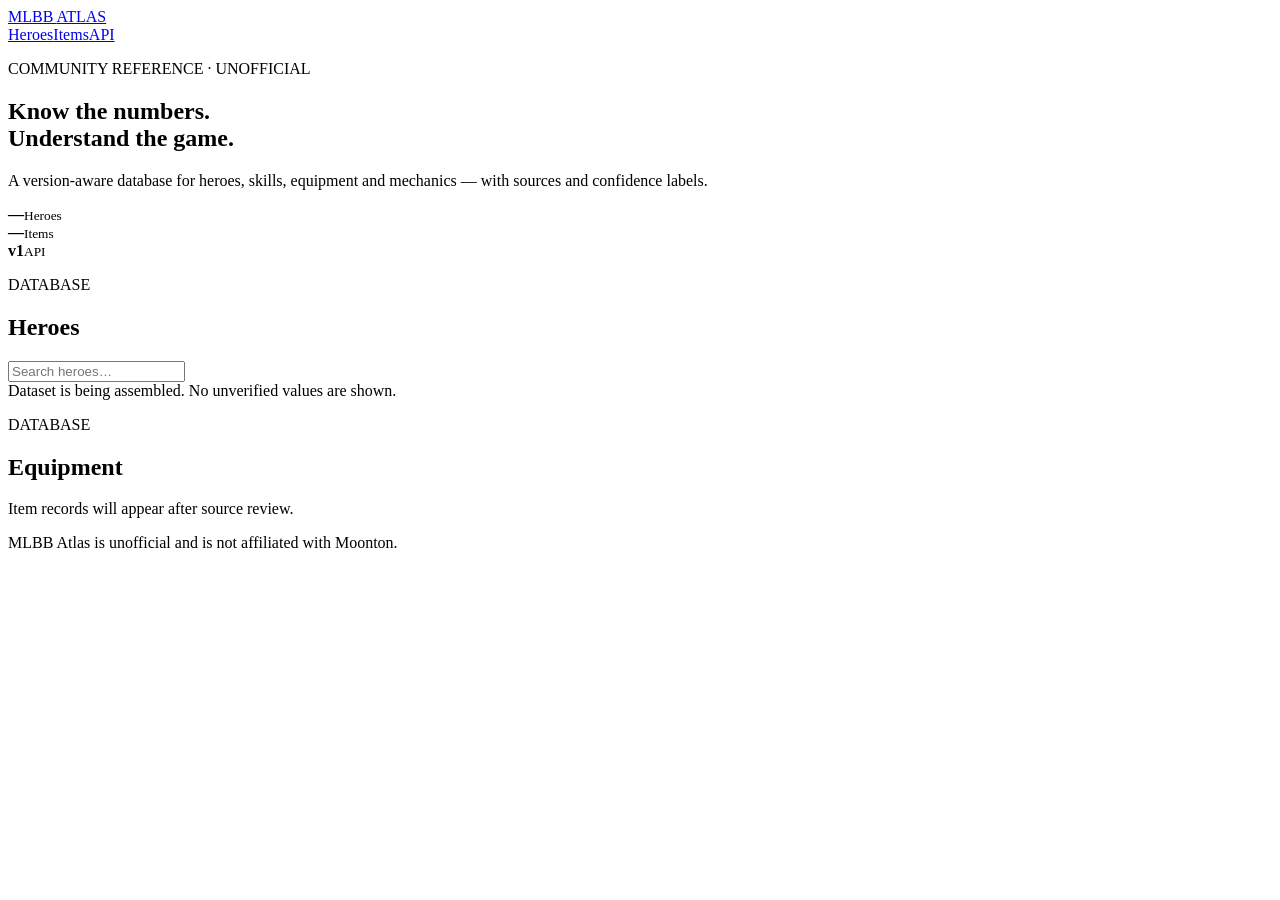
==== frontend/index.html @ bc1fff8e "chore: add frontend/index.html" ====
<!doctype html>
<html lang="en"><head><meta charset="utf-8"><meta name="viewport" content="width=device-width,initial-scale=1"><meta name="description" content="Unofficial source-attributed MLBB reference database."><title>MLBB Atlas</title><link rel="stylesheet" href="/assets/styles.css"></head>
<body><header class="topbar"><a class="brand" href="/">MLBB <span>ATLAS</span></a><nav><a href="#heroes">Heroes</a><a href="#items">Items</a><a href="/docs">API</a></nav></header>
<main><section class="hero"><p class="eyebrow">COMMUNITY REFERENCE · UNOFFICIAL</p><h1>Know the numbers.<br><span>Understand the game.</span></h1><p class="intro">A version-aware database for heroes, skills, equipment and mechanics — with sources and confidence labels.</p><div class="stats"><div><strong id="hero-count">—</strong><small>Heroes</small></div><div><strong id="item-count">—</strong><small>Items</small></div><div><strong>v1</strong><small>API</small></div></div></section>
<section id="heroes" class="panel"><div class="section-head"><div><p class="eyebrow">DATABASE</p><h2>Heroes</h2></div><input id="hero-search" type="search" placeholder="Search heroes…" aria-label="Search heroes"></div><div id="hero-list" class="empty">Dataset is being assembled. No unverified values are shown.</div></section>
<section id="items" class="panel"><p class="eyebrow">DATABASE</p><h2>Equipment</h2><p id="item-status" class="muted">Item records will appear after source review.</p></section><footer>MLBB Atlas is unofficial and is not affiliated with Moonton.</footer></main><script src="/assets/app.js"></script></body></html>
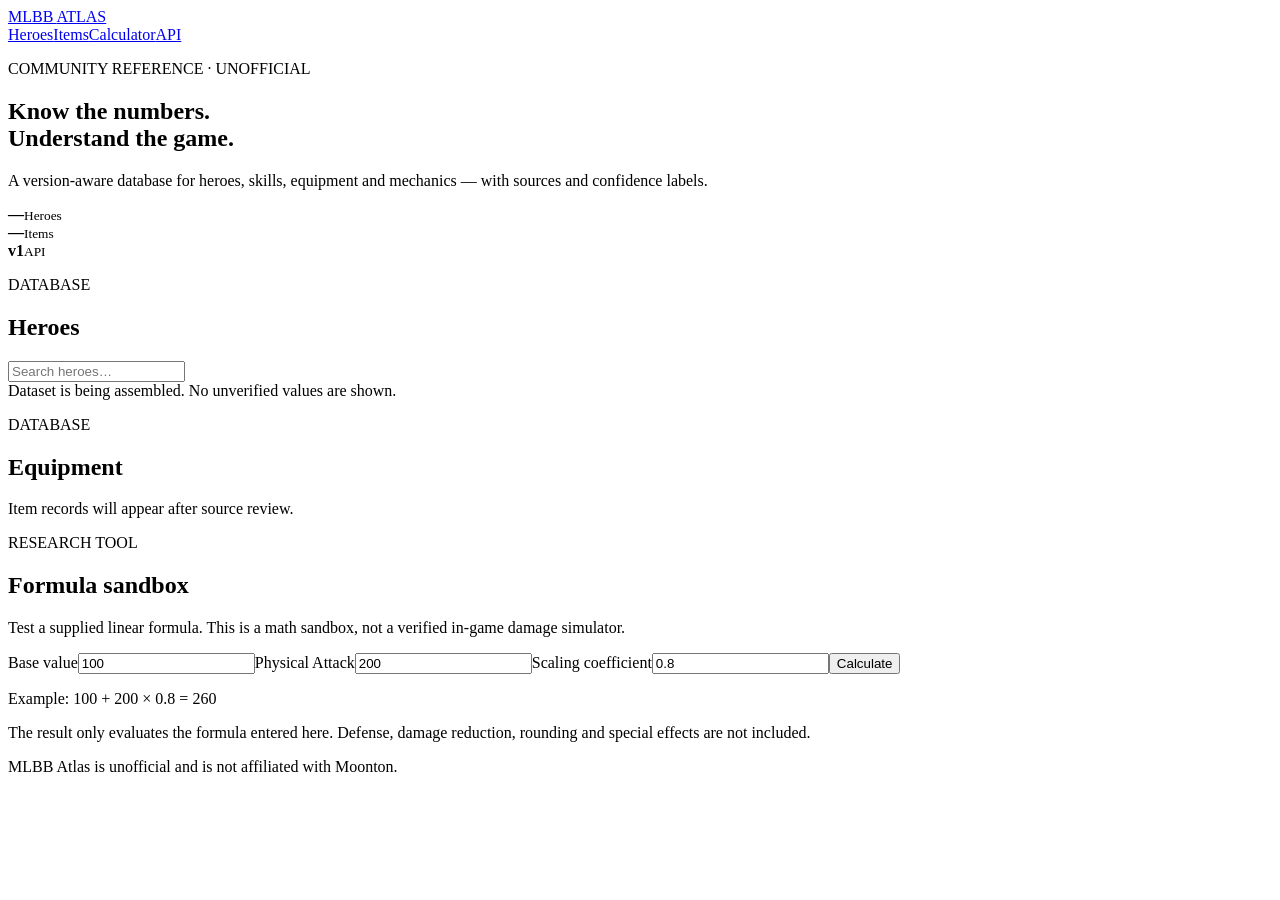
==== commit 7600fc13: "Add formula calculator section to website" ====
--- a/frontend/index.html
+++ b/frontend/index.html
@@ -1,6 +1,7 @@
 <!doctype html>
 <html lang="en"><head><meta charset="utf-8"><meta name="viewport" content="width=device-width,initial-scale=1"><meta name="description" content="Unofficial source-attributed MLBB reference database."><title>MLBB Atlas</title><link rel="stylesheet" href="/assets/styles.css"></head>
-<body><header class="topbar"><a class="brand" href="/">MLBB <span>ATLAS</span></a><nav><a href="#heroes">Heroes</a><a href="#items">Items</a><a href="/docs">API</a></nav></header>
+<body><header class="topbar"><a class="brand" href="/">MLBB <span>ATLAS</span></a><nav><a href="#heroes">Heroes</a><a href="#items">Items</a><a href="#calculator">Calculator</a><a href="/docs">API</a></nav></header>
 <main><section class="hero"><p class="eyebrow">COMMUNITY REFERENCE · UNOFFICIAL</p><h1>Know the numbers.<br><span>Understand the game.</span></h1><p class="intro">A version-aware database for heroes, skills, equipment and mechanics — with sources and confidence labels.</p><div class="stats"><div><strong id="hero-count">—</strong><small>Heroes</small></div><div><strong id="item-count">—</strong><small>Items</small></div><div><strong>v1</strong><small>API</small></div></div></section>
 <section id="heroes" class="panel"><div class="section-head"><div><p class="eyebrow">DATABASE</p><h2>Heroes</h2></div><input id="hero-search" type="search" placeholder="Search heroes…" aria-label="Search heroes"></div><div id="hero-list" class="empty">Dataset is being assembled. No unverified values are shown.</div></section>
-<section id="items" class="panel"><p class="eyebrow">DATABASE</p><h2>Equipment</h2><p id="item-status" class="muted">Item records will appear after source review.</p></section><footer>MLBB Atlas is unofficial and is not affiliated with Moonton.</footer></main><script src="/assets/app.js"></script></body></html>
+<section id="items" class="panel"><p class="eyebrow">DATABASE</p><h2>Equipment</h2><p id="item-status" class="muted">Item records will appear after source review.</p></section>
+<section id="calculator" class="panel"><p class="eyebrow">RESEARCH TOOL</p><h2>Formula sandbox</h2><p class="muted">Test a supplied linear formula. This is a math sandbox, not a verified in-game damage simulator.</p><form id="formula-form" class="calculator-form"><label>Base value<input id="formula-base" type="number" step="any" value="100" required></label><label>Physical Attack<input id="formula-attack" type="number" step="any" value="200" required></label><label>Scaling coefficient<input id="formula-coefficient" type="number" step="any" value="0.8" required></label><button type="submit">Calculate</button></form><p id="formula-result" class="formula-result" role="status">Example: 100 + 200 × 0.8 = 260</p><p class="muted small">The result only evaluates the formula entered here. Defense, damage reduction, rounding and special effects are not included.</p></section><footer>MLBB Atlas is unofficial and is not affiliated with Moonton.</footer></main><script src="/assets/app.js"></script></body></html>
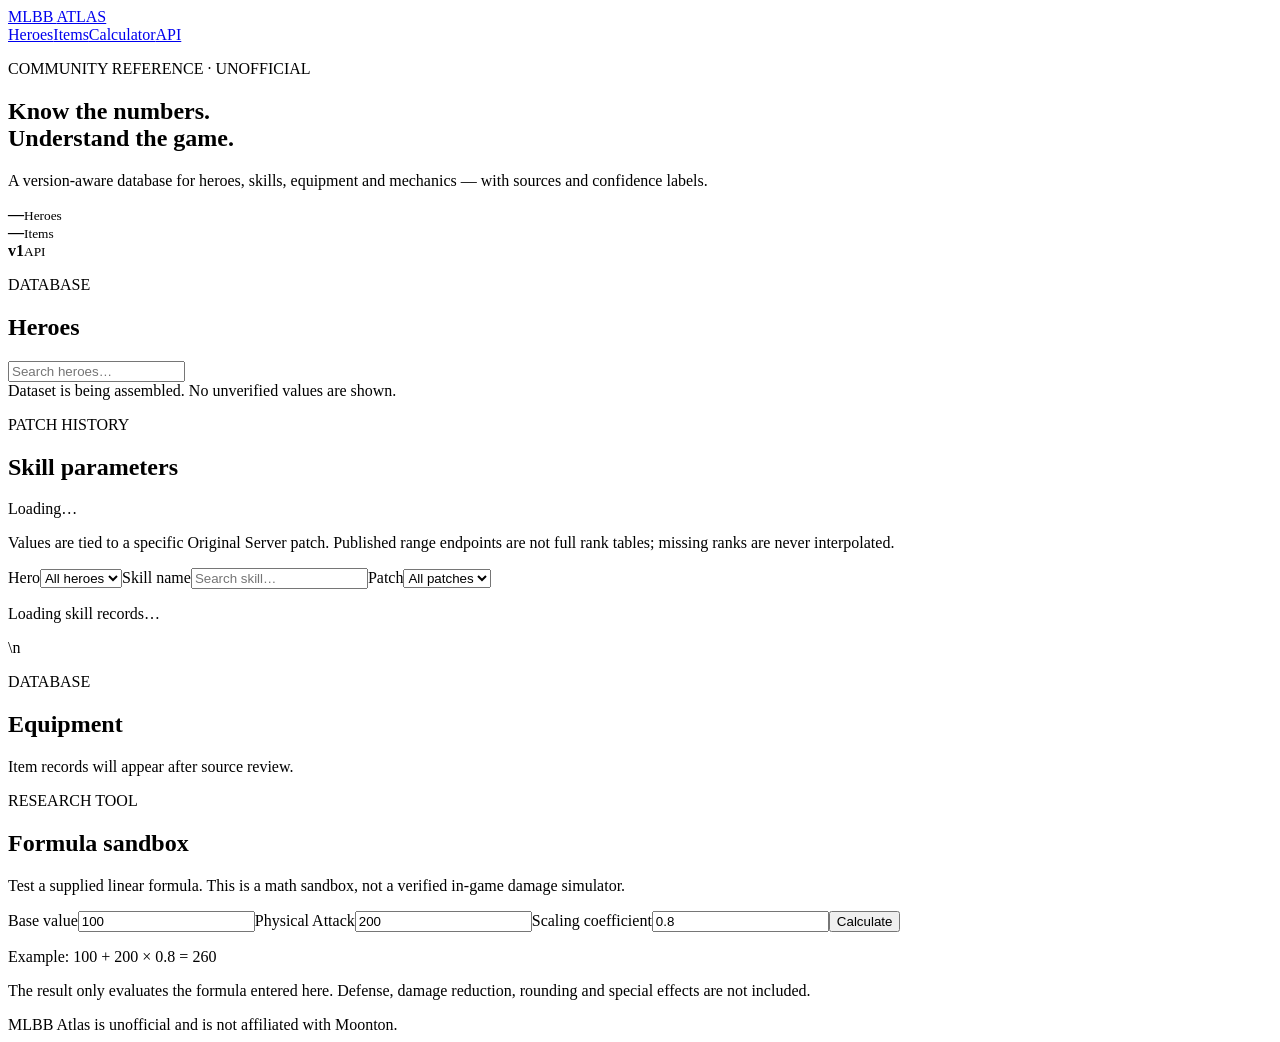
==== commit ec07b60d: "Add skill parameter browser UI" ====
--- a/frontend/index.html
+++ b/frontend/index.html
@@ -3,5 +3,5 @@
 <body><header class="topbar"><a class="brand" href="/">MLBB <span>ATLAS</span></a><nav><a href="#heroes">Heroes</a><a href="#items">Items</a><a href="#calculator">Calculator</a><a href="/docs">API</a></nav></header>
 <main><section class="hero"><p class="eyebrow">COMMUNITY REFERENCE · UNOFFICIAL</p><h1>Know the numbers.<br><span>Understand the game.</span></h1><p class="intro">A version-aware database for heroes, skills, equipment and mechanics — with sources and confidence labels.</p><div class="stats"><div><strong id="hero-count">—</strong><small>Heroes</small></div><div><strong id="item-count">—</strong><small>Items</small></div><div><strong>v1</strong><small>API</small></div></div></section>
 <section id="heroes" class="panel"><div class="section-head"><div><p class="eyebrow">DATABASE</p><h2>Heroes</h2></div><input id="hero-search" type="search" placeholder="Search heroes…" aria-label="Search heroes"></div><div id="hero-list" class="empty">Dataset is being assembled. No unverified values are shown.</div></section>
-<section id="items" class="panel"><p class="eyebrow">DATABASE</p><h2>Equipment</h2><p id="item-status" class="muted">Item records will appear after source review.</p></section>
+<section id="skill-versions" class="panel"><div class="section-head"><div><p class="eyebrow">PATCH HISTORY</p><h2>Skill parameters</h2></div><span id="skill-version-count" class="muted">Loading…</span></div><p class="muted">Values are tied to a specific Original Server patch. Published range endpoints are not full rank tables; missing ranks are never interpolated.</p><div class="skill-filters"><label>Hero<select id="skill-hero-filter"><option value="">All heroes</option></select></label><label>Skill name<input id="skill-search" type="search" placeholder="Search skill…"></label><label>Patch<select id="skill-patch-filter"><option value="">All patches</option><option value="2.2.23">2.2.23</option><option value="2.2.16a">2.2.16a</option><option value="2.2.16">2.2.16</option></select></label></div><div id="skill-version-list" class="skill-version-list"><p class="empty">Loading skill records…</p></div></section>\n<section id="items" class="panel"><p class="eyebrow">DATABASE</p><h2>Equipment</h2><p id="item-status" class="muted">Item records will appear after source review.</p></section>
 <section id="calculator" class="panel"><p class="eyebrow">RESEARCH TOOL</p><h2>Formula sandbox</h2><p class="muted">Test a supplied linear formula. This is a math sandbox, not a verified in-game damage simulator.</p><form id="formula-form" class="calculator-form"><label>Base value<input id="formula-base" type="number" step="any" value="100" required></label><label>Physical Attack<input id="formula-attack" type="number" step="any" value="200" required></label><label>Scaling coefficient<input id="formula-coefficient" type="number" step="any" value="0.8" required></label><button type="submit">Calculate</button></form><p id="formula-result" class="formula-result" role="status">Example: 100 + 200 × 0.8 = 260</p><p class="muted small">The result only evaluates the formula entered here. Defense, damage reduction, rounding and special effects are not included.</p></section><footer>MLBB Atlas is unofficial and is not affiliated with Moonton.</footer></main><script src="/assets/app.js"></script></body></html>
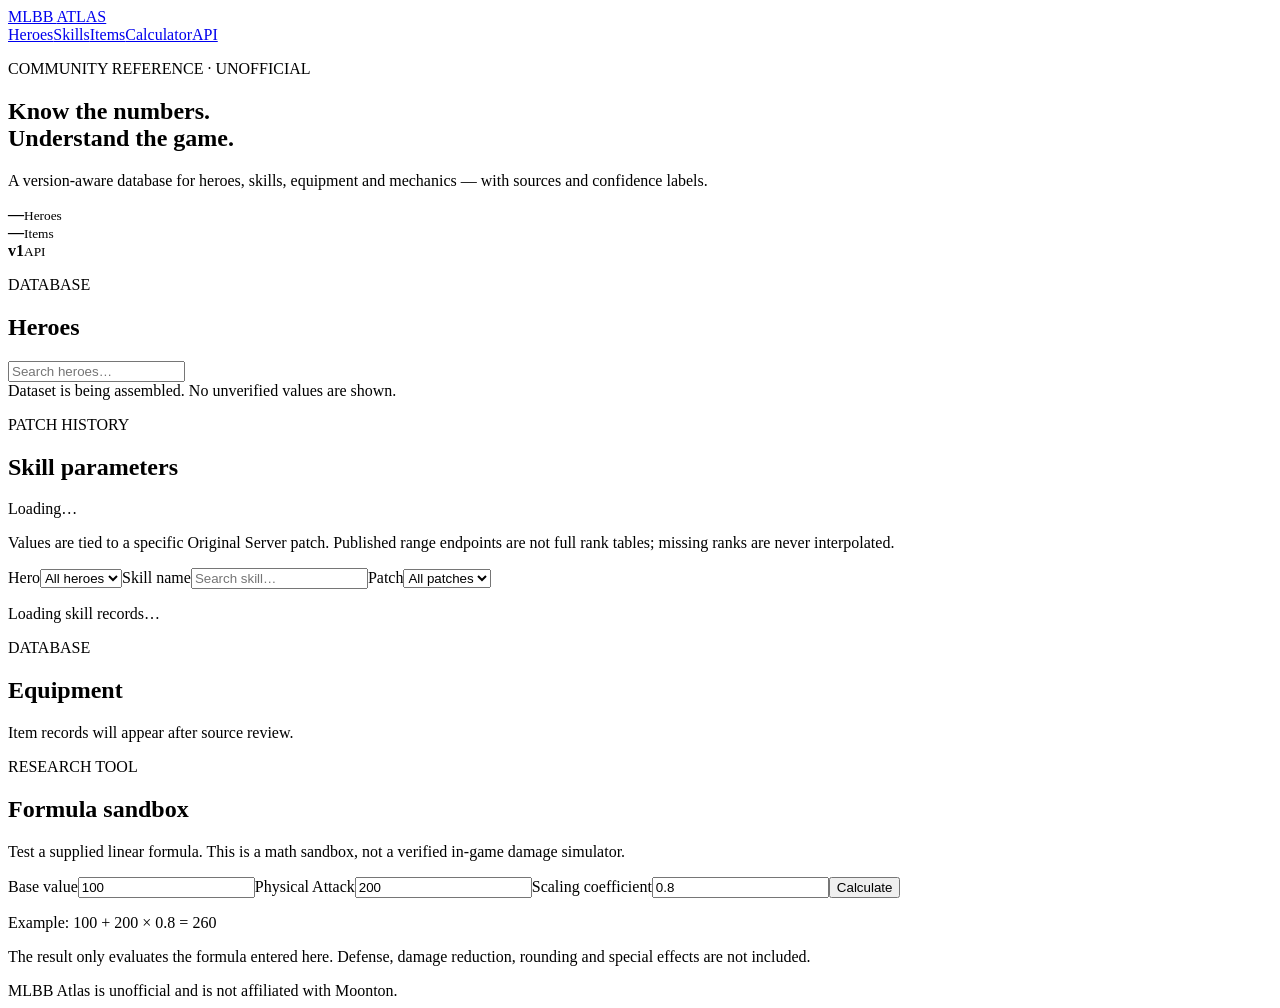
==== commit e1a3f9e5: "Polish skill browser navigation" ====
--- a/frontend/index.html
+++ b/frontend/index.html
@@ -1,7 +1,8 @@
 <!doctype html>
 <html lang="en"><head><meta charset="utf-8"><meta name="viewport" content="width=device-width,initial-scale=1"><meta name="description" content="Unofficial source-attributed MLBB reference database."><title>MLBB Atlas</title><link rel="stylesheet" href="/assets/styles.css"></head>
-<body><header class="topbar"><a class="brand" href="/">MLBB <span>ATLAS</span></a><nav><a href="#heroes">Heroes</a><a href="#items">Items</a><a href="#calculator">Calculator</a><a href="/docs">API</a></nav></header>
+<body><header class="topbar"><a class="brand" href="/">MLBB <span>ATLAS</span></a><nav><a href="#heroes">Heroes</a><a href="#skill-versions">Skills</a><a href="#items">Items</a><a href="#calculator">Calculator</a><a href="/docs">API</a></nav></header>
 <main><section class="hero"><p class="eyebrow">COMMUNITY REFERENCE · UNOFFICIAL</p><h1>Know the numbers.<br><span>Understand the game.</span></h1><p class="intro">A version-aware database for heroes, skills, equipment and mechanics — with sources and confidence labels.</p><div class="stats"><div><strong id="hero-count">—</strong><small>Heroes</small></div><div><strong id="item-count">—</strong><small>Items</small></div><div><strong>v1</strong><small>API</small></div></div></section>
 <section id="heroes" class="panel"><div class="section-head"><div><p class="eyebrow">DATABASE</p><h2>Heroes</h2></div><input id="hero-search" type="search" placeholder="Search heroes…" aria-label="Search heroes"></div><div id="hero-list" class="empty">Dataset is being assembled. No unverified values are shown.</div></section>
-<section id="skill-versions" class="panel"><div class="section-head"><div><p class="eyebrow">PATCH HISTORY</p><h2>Skill parameters</h2></div><span id="skill-version-count" class="muted">Loading…</span></div><p class="muted">Values are tied to a specific Original Server patch. Published range endpoints are not full rank tables; missing ranks are never interpolated.</p><div class="skill-filters"><label>Hero<select id="skill-hero-filter"><option value="">All heroes</option></select></label><label>Skill name<input id="skill-search" type="search" placeholder="Search skill…"></label><label>Patch<select id="skill-patch-filter"><option value="">All patches</option><option value="2.2.23">2.2.23</option><option value="2.2.16a">2.2.16a</option><option value="2.2.16">2.2.16</option></select></label></div><div id="skill-version-list" class="skill-version-list"><p class="empty">Loading skill records…</p></div></section>\n<section id="items" class="panel"><p class="eyebrow">DATABASE</p><h2>Equipment</h2><p id="item-status" class="muted">Item records will appear after source review.</p></section>
+<section id="skill-versions" class="panel"><div class="section-head"><div><p class="eyebrow">PATCH HISTORY</p><h2>Skill parameters</h2></div><span id="skill-version-count" class="muted">Loading…</span></div><p class="muted">Values are tied to a specific Original Server patch. Published range endpoints are not full rank tables; missing ranks are never interpolated.</p><div class="skill-filters"><label>Hero<select id="skill-hero-filter"><option value="">All heroes</option></select></label><label>Skill name<input id="skill-search" type="search" placeholder="Search skill…"></label><label>Patch<select id="skill-patch-filter"><option value="">All patches</option><option value="2.2.23">2.2.23</option><option value="2.2.16a">2.2.16a</option><option value="2.2.16">2.2.16</option></select></label></div><div id="skill-version-list" class="skill-version-list"><p class="empty">Loading skill records…</p></div></section>
+<section id="items" class="panel"><p class="eyebrow">DATABASE</p><h2>Equipment</h2><p id="item-status" class="muted">Item records will appear after source review.</p></section>
 <section id="calculator" class="panel"><p class="eyebrow">RESEARCH TOOL</p><h2>Formula sandbox</h2><p class="muted">Test a supplied linear formula. This is a math sandbox, not a verified in-game damage simulator.</p><form id="formula-form" class="calculator-form"><label>Base value<input id="formula-base" type="number" step="any" value="100" required></label><label>Physical Attack<input id="formula-attack" type="number" step="any" value="200" required></label><label>Scaling coefficient<input id="formula-coefficient" type="number" step="any" value="0.8" required></label><button type="submit">Calculate</button></form><p id="formula-result" class="formula-result" role="status">Example: 100 + 200 × 0.8 = 260</p><p class="muted small">The result only evaluates the formula entered here. Defense, damage reduction, rounding and special effects are not included.</p></section><footer>MLBB Atlas is unofficial and is not affiliated with Moonton.</footer></main><script src="/assets/app.js"></script></body></html>
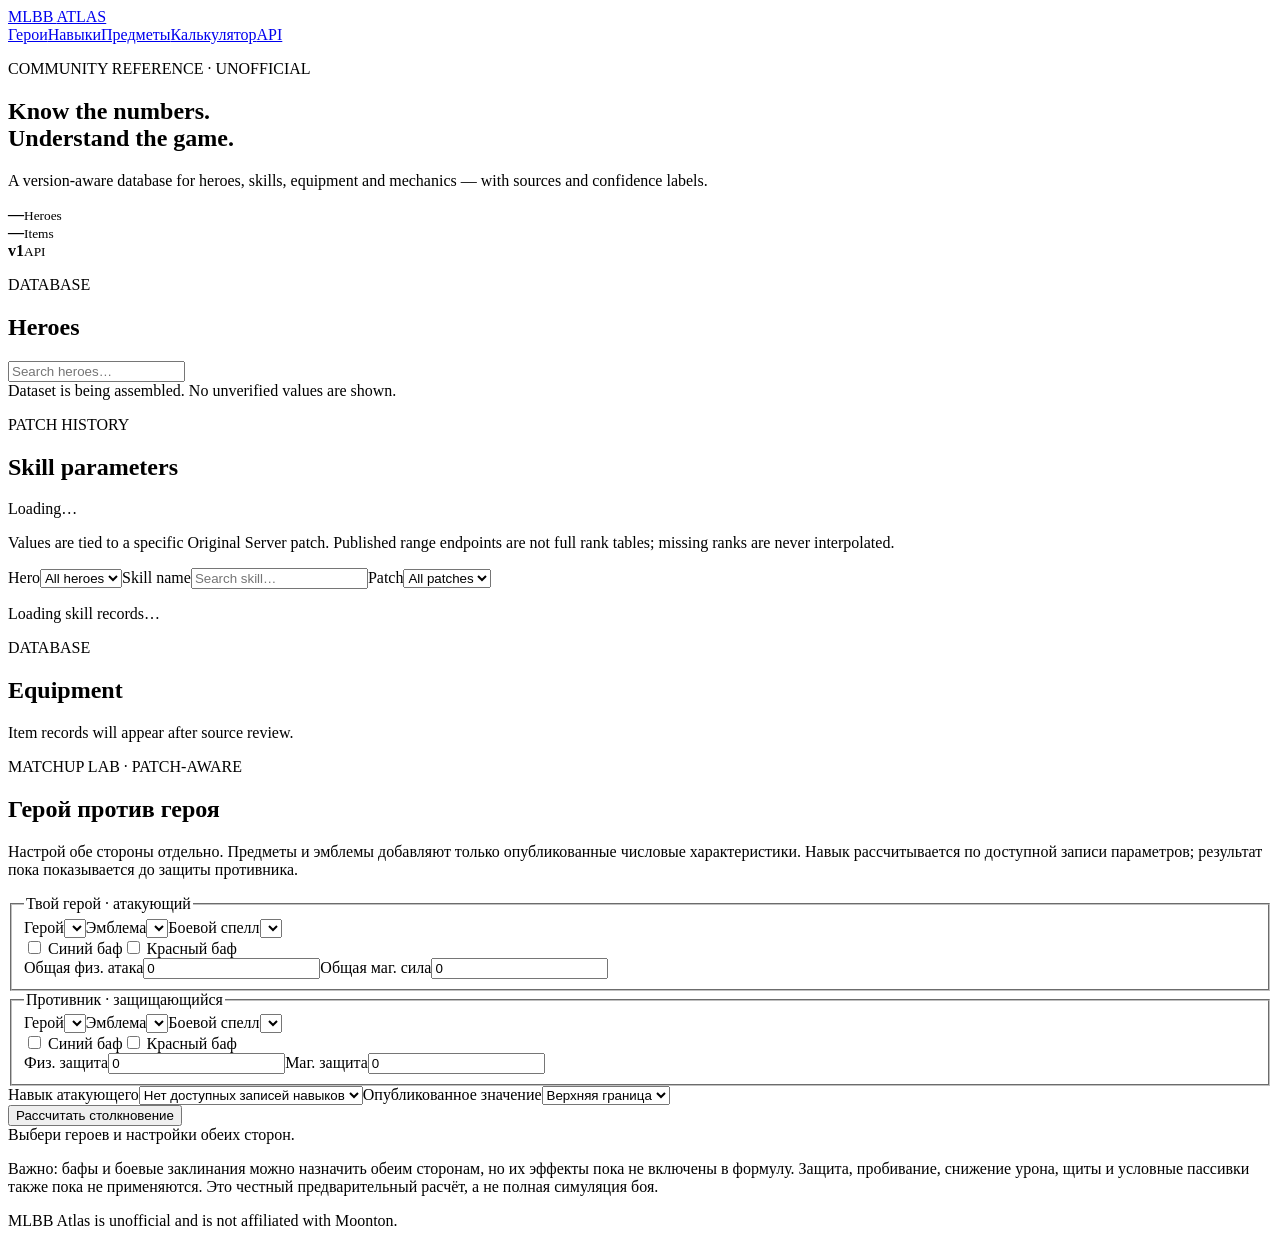
==== commit 56be59b6: "Replace formula sandbox with two-sided matchup calculator UI" ====
--- a/frontend/index.html
+++ b/frontend/index.html
@@ -1,8 +1,28 @@
 <!doctype html>
-<html lang="en"><head><meta charset="utf-8"><meta name="viewport" content="width=device-width,initial-scale=1"><meta name="description" content="Unofficial source-attributed MLBB reference database."><title>MLBB Atlas</title><link rel="stylesheet" href="/assets/styles.css"></head>
-<body><header class="topbar"><a class="brand" href="/">MLBB <span>ATLAS</span></a><nav><a href="#heroes">Heroes</a><a href="#skill-versions">Skills</a><a href="#items">Items</a><a href="#calculator">Calculator</a><a href="/docs">API</a></nav></header>
+<html lang="ru"><head><meta charset="utf-8"><meta name="viewport" content="width=device-width,initial-scale=1"><meta name="description" content="Unofficial source-attributed MLBB reference database."><title>MLBB Atlas</title><link rel="stylesheet" href="/assets/styles.css"></head>
+<body><header class="topbar"><a class="brand" href="/">MLBB <span>ATLAS</span></a><nav><a href="#heroes">Герои</a><a href="#skill-versions">Навыки</a><a href="#items">Предметы</a><a href="#calculator">Калькулятор</a><a href="/docs">API</a></nav></header>
 <main><section class="hero"><p class="eyebrow">COMMUNITY REFERENCE · UNOFFICIAL</p><h1>Know the numbers.<br><span>Understand the game.</span></h1><p class="intro">A version-aware database for heroes, skills, equipment and mechanics — with sources and confidence labels.</p><div class="stats"><div><strong id="hero-count">—</strong><small>Heroes</small></div><div><strong id="item-count">—</strong><small>Items</small></div><div><strong>v1</strong><small>API</small></div></div></section>
 <section id="heroes" class="panel"><div class="section-head"><div><p class="eyebrow">DATABASE</p><h2>Heroes</h2></div><input id="hero-search" type="search" placeholder="Search heroes…" aria-label="Search heroes"></div><div id="hero-list" class="empty">Dataset is being assembled. No unverified values are shown.</div></section>
 <section id="skill-versions" class="panel"><div class="section-head"><div><p class="eyebrow">PATCH HISTORY</p><h2>Skill parameters</h2></div><span id="skill-version-count" class="muted">Loading…</span></div><p class="muted">Values are tied to a specific Original Server patch. Published range endpoints are not full rank tables; missing ranks are never interpolated.</p><div class="skill-filters"><label>Hero<select id="skill-hero-filter"><option value="">All heroes</option></select></label><label>Skill name<input id="skill-search" type="search" placeholder="Search skill…"></label><label>Patch<select id="skill-patch-filter"><option value="">All patches</option><option value="2.2.23">2.2.23</option><option value="2.2.16a">2.2.16a</option><option value="2.2.16">2.2.16</option></select></label></div><div id="skill-version-list" class="skill-version-list"><p class="empty">Loading skill records…</p></div></section>
 <section id="items" class="panel"><p class="eyebrow">DATABASE</p><h2>Equipment</h2><p id="item-status" class="muted">Item records will appear after source review.</p></section>
-<section id="calculator" class="panel"><p class="eyebrow">RESEARCH TOOL</p><h2>Formula sandbox</h2><p class="muted">Test a supplied linear formula. This is a math sandbox, not a verified in-game damage simulator.</p><form id="formula-form" class="calculator-form"><label>Base value<input id="formula-base" type="number" step="any" value="100" required></label><label>Physical Attack<input id="formula-attack" type="number" step="any" value="200" required></label><label>Scaling coefficient<input id="formula-coefficient" type="number" step="any" value="0.8" required></label><button type="submit">Calculate</button></form><p id="formula-result" class="formula-result" role="status">Example: 100 + 200 × 0.8 = 260</p><p class="muted small">The result only evaluates the formula entered here. Defense, damage reduction, rounding and special effects are not included.</p></section><footer>MLBB Atlas is unofficial and is not affiliated with Moonton.</footer></main><script src="/assets/app.js"></script></body></html>
+<section id="calculator" class="panel matchup-panel">
+<p class="eyebrow">MATCHUP LAB · PATCH-AWARE</p><h2>Герой против героя</h2>
+<p class="muted">Настрой обе стороны отдельно. Предметы и эмблемы добавляют только опубликованные числовые характеристики. Навык рассчитывается по доступной записи параметров; результат пока показывается до защиты противника.</p>
+<div class="matchup-grid">
+<fieldset class="side-config attacker-config"><legend>Твой герой · атакующий</legend>
+<label>Герой<select id="attacker-hero"></select></label><label>Эмблема<select id="attacker-emblem"></select></label><label>Боевой спелл<select id="attacker-spell"></select></label>
+<div class="item-slots" id="attacker-items"></div>
+<div class="buff-row"><label><input type="checkbox" id="attacker-blue"> Синий баф</label><label><input type="checkbox" id="attacker-red"> Красный баф</label></div>
+<div class="stat-grid"><label>Общая физ. атака<input id="attacker-pa" type="number" min="0" value="0"></label><label>Общая маг. сила<input id="attacker-mp" type="number" min="0" value="0"></label></div>
+</fieldset>
+<fieldset class="side-config defender-config"><legend>Противник · защищающийся</legend>
+<label>Герой<select id="defender-hero"></select></label><label>Эмблема<select id="defender-emblem"></select></label><label>Боевой спелл<select id="defender-spell"></select></label>
+<div class="item-slots" id="defender-items"></div>
+<div class="buff-row"><label><input type="checkbox" id="defender-blue"> Синий баф</label><label><input type="checkbox" id="defender-red"> Красный баф</label></div>
+<div class="stat-grid"><label>Физ. защита<input id="defender-pd" type="number" min="0" value="0"></label><label>Маг. защита<input id="defender-md" type="number" min="0" value="0"></label></div>
+</fieldset></div>
+<div class="skill-controls"><label>Навык атакующего<select id="matchup-skill"><option value="">Нет доступных записей навыков</option></select></label><label>Опубликованное значение<select id="matchup-endpoint"><option value="high">Верхняя граница</option><option value="low">Нижняя граница</option></select></label></div>
+<button id="matchup-calculate" type="button">Рассчитать столкновение</button>
+<div id="matchup-result" class="matchup-result" role="status">Выбери героев и настройки обеих сторон.</div>
+<p class="muted small">Важно: бафы и боевые заклинания можно назначить обеим сторонам, но их эффекты пока не включены в формулу. Защита, пробивание, снижение урона, щиты и условные пассивки также пока не применяются. Это честный предварительный расчёт, а не полная симуляция боя.</p>
+</section><footer>MLBB Atlas is unofficial and is not affiliated with Moonton.</footer></main><script src="/assets/app.js"></script></body></html>
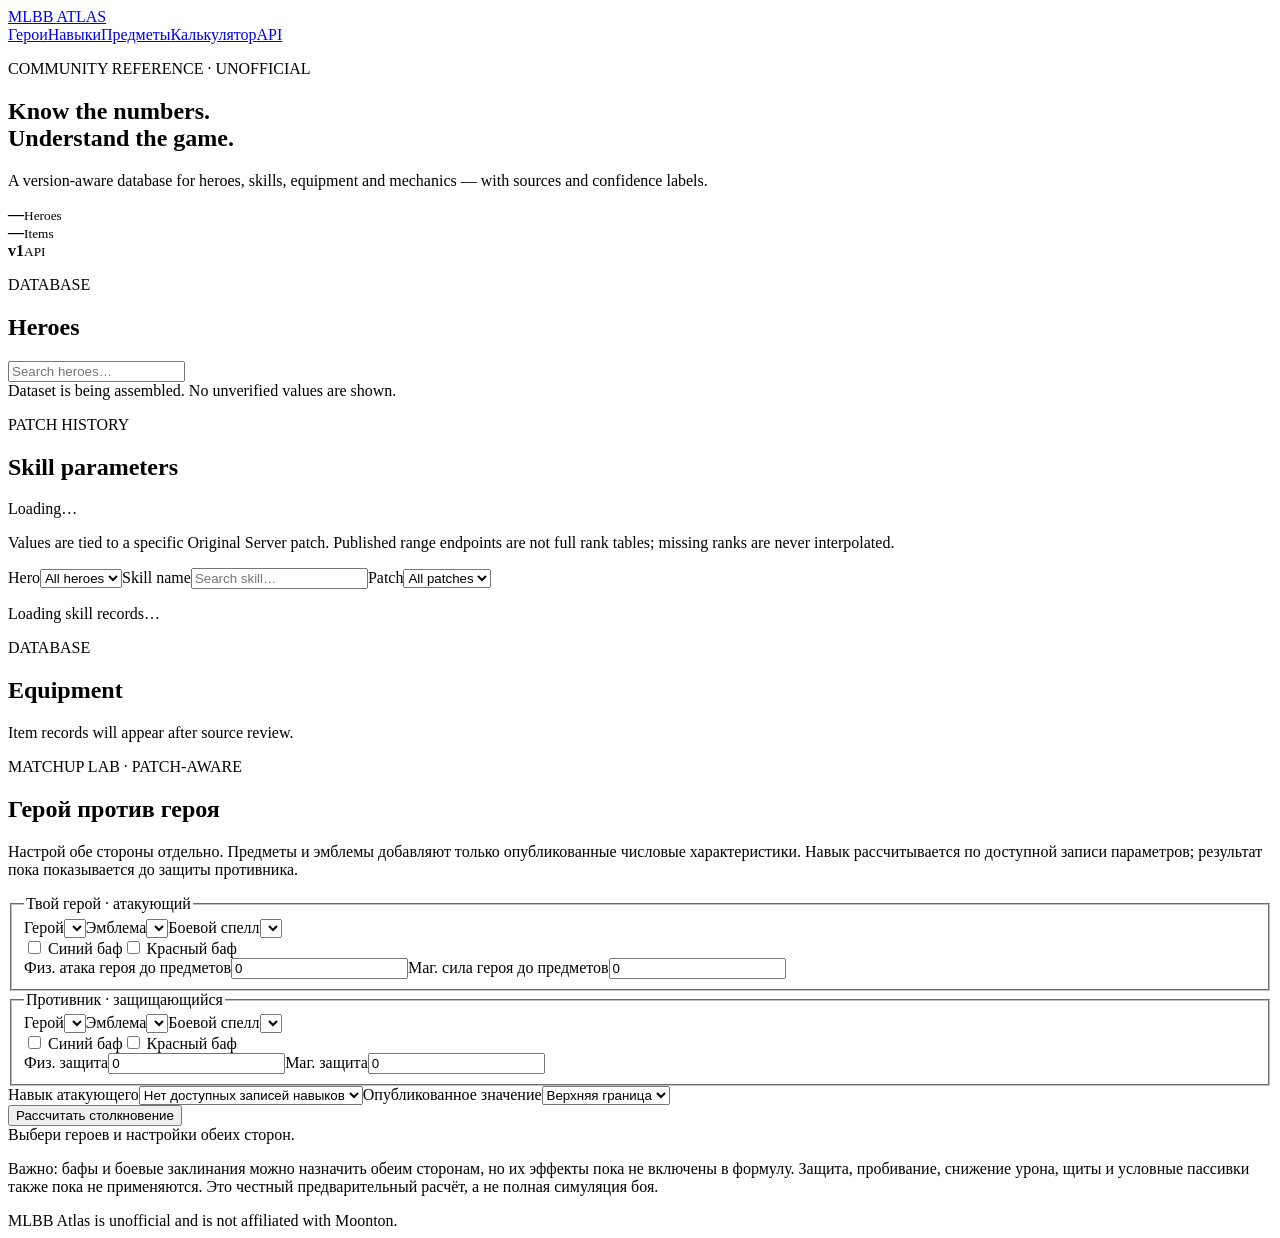
==== commit 1860629b: "Clarify base stat inputs in matchup calculator" ====
--- a/frontend/index.html
+++ b/frontend/index.html
@@ -13,7 +13,7 @@
 <label>Герой<select id="attacker-hero"></select></label><label>Эмблема<select id="attacker-emblem"></select></label><label>Боевой спелл<select id="attacker-spell"></select></label>
 <div class="item-slots" id="attacker-items"></div>
 <div class="buff-row"><label><input type="checkbox" id="attacker-blue"> Синий баф</label><label><input type="checkbox" id="attacker-red"> Красный баф</label></div>
-<div class="stat-grid"><label>Общая физ. атака<input id="attacker-pa" type="number" min="0" value="0"></label><label>Общая маг. сила<input id="attacker-mp" type="number" min="0" value="0"></label></div>
+<div class="stat-grid"><label>Физ. атака героя до предметов<input id="attacker-pa" type="number" min="0" value="0"></label><label>Маг. сила героя до предметов<input id="attacker-mp" type="number" min="0" value="0"></label></div>
 </fieldset>
 <fieldset class="side-config defender-config"><legend>Противник · защищающийся</legend>
 <label>Герой<select id="defender-hero"></select></label><label>Эмблема<select id="defender-emblem"></select></label><label>Боевой спелл<select id="defender-spell"></select></label>
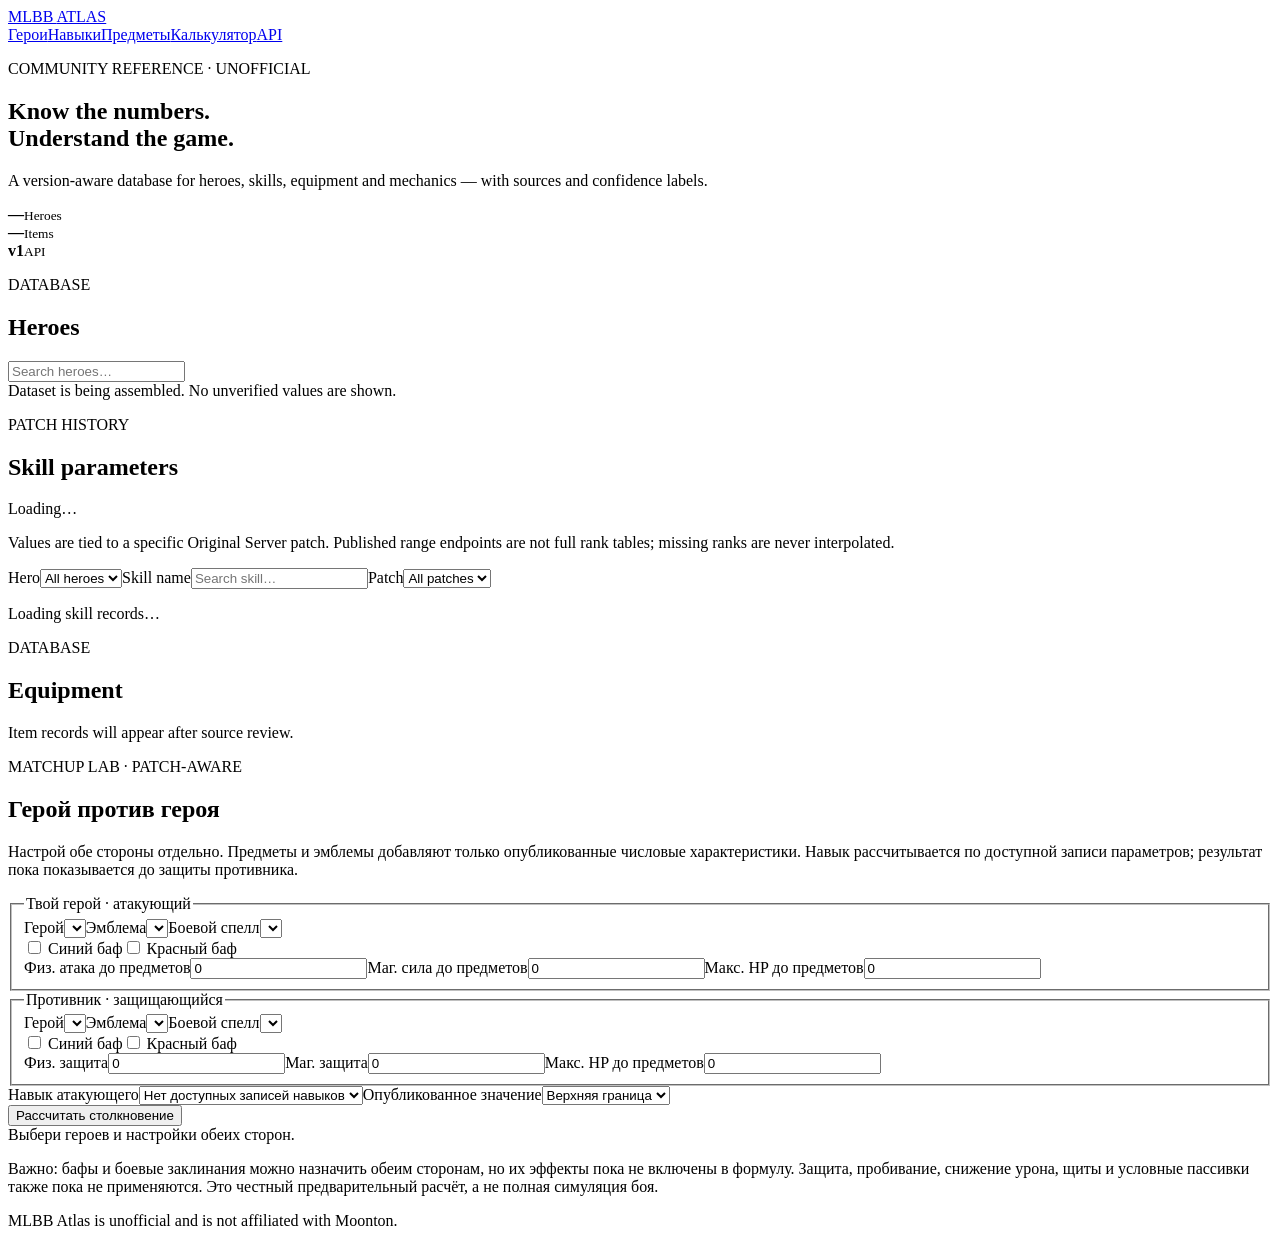
==== commit 2f4dbfe0: "Add editable base HP fields to both matchup sides" ====
--- a/frontend/index.html
+++ b/frontend/index.html
@@ -13,13 +13,13 @@
 <label>Герой<select id="attacker-hero"></select></label><label>Эмблема<select id="attacker-emblem"></select></label><label>Боевой спелл<select id="attacker-spell"></select></label>
 <div class="item-slots" id="attacker-items"></div>
 <div class="buff-row"><label><input type="checkbox" id="attacker-blue"> Синий баф</label><label><input type="checkbox" id="attacker-red"> Красный баф</label></div>
-<div class="stat-grid"><label>Физ. атака героя до предметов<input id="attacker-pa" type="number" min="0" value="0"></label><label>Маг. сила героя до предметов<input id="attacker-mp" type="number" min="0" value="0"></label></div>
+<div class="stat-grid"><label>Физ. атака до предметов<input id="attacker-pa" type="number" min="0" value="0"></label><label>Маг. сила до предметов<input id="attacker-mp" type="number" min="0" value="0"></label><label>Макс. HP до предметов<input id="attacker-hp" type="number" min="0" value="0"></label></div>
 </fieldset>
 <fieldset class="side-config defender-config"><legend>Противник · защищающийся</legend>
 <label>Герой<select id="defender-hero"></select></label><label>Эмблема<select id="defender-emblem"></select></label><label>Боевой спелл<select id="defender-spell"></select></label>
 <div class="item-slots" id="defender-items"></div>
 <div class="buff-row"><label><input type="checkbox" id="defender-blue"> Синий баф</label><label><input type="checkbox" id="defender-red"> Красный баф</label></div>
-<div class="stat-grid"><label>Физ. защита<input id="defender-pd" type="number" min="0" value="0"></label><label>Маг. защита<input id="defender-md" type="number" min="0" value="0"></label></div>
+<div class="stat-grid"><label>Физ. защита<input id="defender-pd" type="number" min="0" value="0"></label><label>Маг. защита<input id="defender-md" type="number" min="0" value="0"></label><label>Макс. HP до предметов<input id="defender-hp" type="number" min="0" value="0"></label></div>
 </fieldset></div>
 <div class="skill-controls"><label>Навык атакующего<select id="matchup-skill"><option value="">Нет доступных записей навыков</option></select></label><label>Опубликованное значение<select id="matchup-endpoint"><option value="high">Верхняя граница</option><option value="low">Нижняя граница</option></select></label></div>
 <button id="matchup-calculate" type="button">Рассчитать столкновение</button>
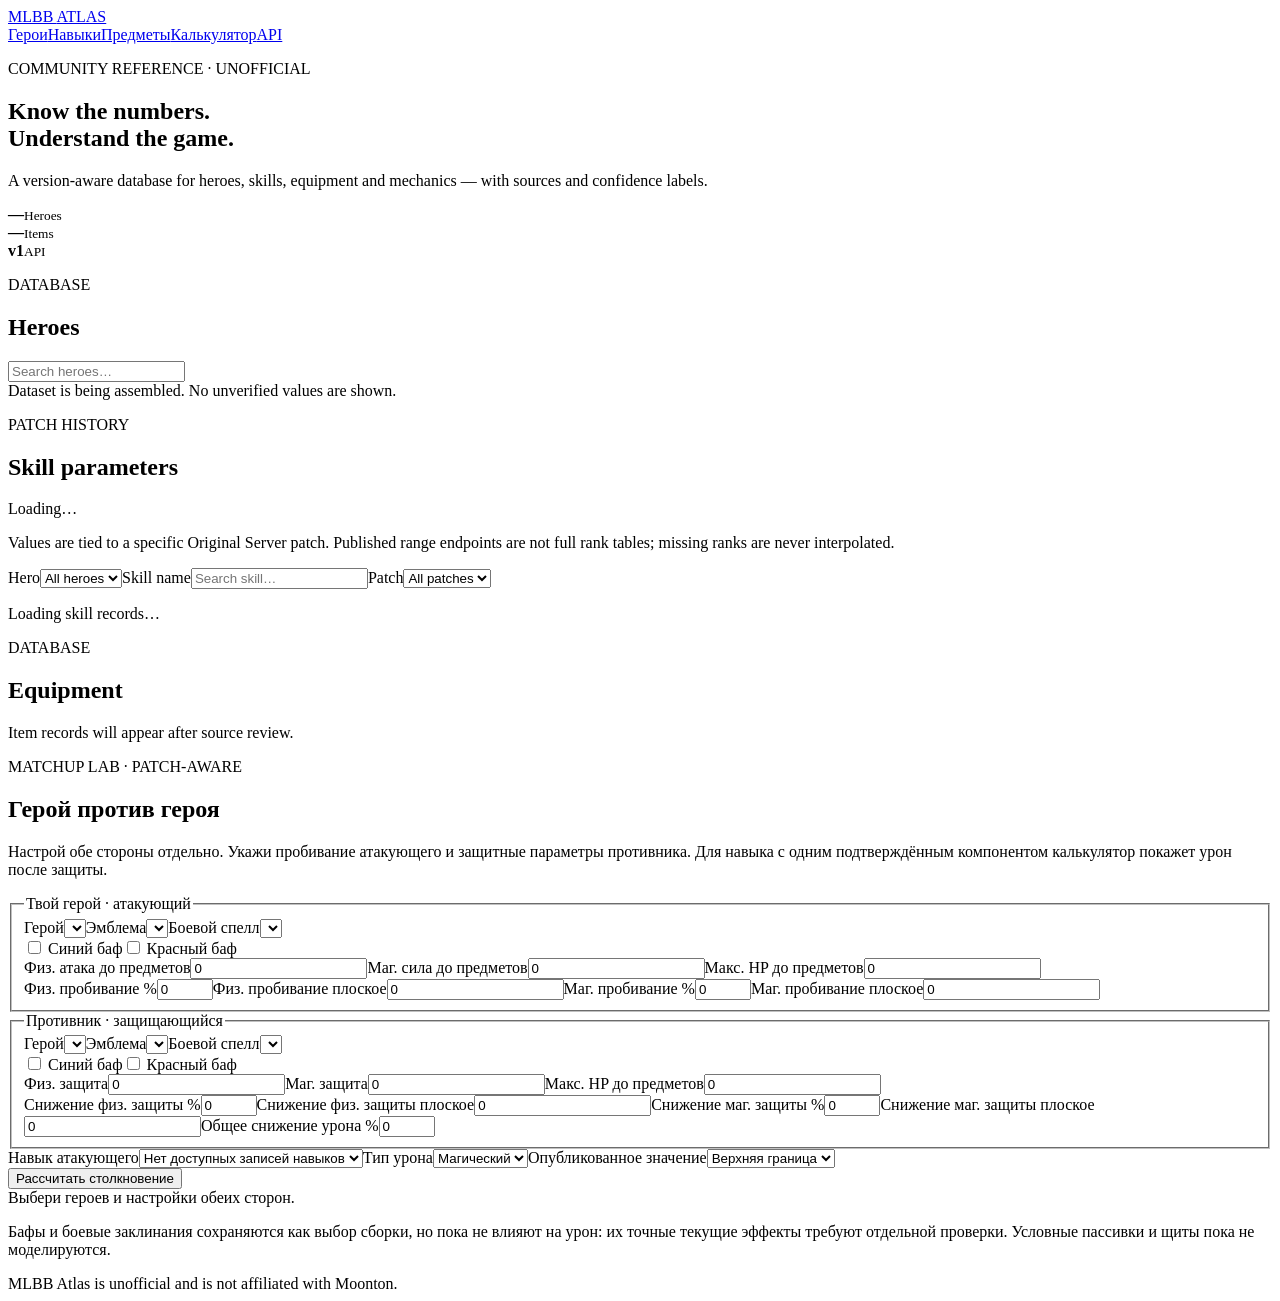
==== commit 069b2fc3: "Add penetration and defender mitigation controls" ====
--- a/frontend/index.html
+++ b/frontend/index.html
@@ -7,22 +7,24 @@
 <section id="items" class="panel"><p class="eyebrow">DATABASE</p><h2>Equipment</h2><p id="item-status" class="muted">Item records will appear after source review.</p></section>
 <section id="calculator" class="panel matchup-panel">
 <p class="eyebrow">MATCHUP LAB · PATCH-AWARE</p><h2>Герой против героя</h2>
-<p class="muted">Настрой обе стороны отдельно. Предметы и эмблемы добавляют только опубликованные числовые характеристики. Навык рассчитывается по доступной записи параметров; результат пока показывается до защиты противника.</p>
+<p class="muted">Настрой обе стороны отдельно. Укажи пробивание атакующего и защитные параметры противника. Для навыка с одним подтверждённым компонентом калькулятор покажет урон после защиты.</p>
 <div class="matchup-grid">
 <fieldset class="side-config attacker-config"><legend>Твой герой · атакующий</legend>
 <label>Герой<select id="attacker-hero"></select></label><label>Эмблема<select id="attacker-emblem"></select></label><label>Боевой спелл<select id="attacker-spell"></select></label>
 <div class="item-slots" id="attacker-items"></div>
 <div class="buff-row"><label><input type="checkbox" id="attacker-blue"> Синий баф</label><label><input type="checkbox" id="attacker-red"> Красный баф</label></div>
 <div class="stat-grid"><label>Физ. атака до предметов<input id="attacker-pa" type="number" min="0" value="0"></label><label>Маг. сила до предметов<input id="attacker-mp" type="number" min="0" value="0"></label><label>Макс. HP до предметов<input id="attacker-hp" type="number" min="0" value="0"></label></div>
+<div class="stat-grid"><label>Физ. пробивание %<input id="attacker-physical-pen-percent" type="number" min="0" max="100" value="0"></label><label>Физ. пробивание плоское<input id="attacker-physical-pen-flat" type="number" min="0" value="0"></label><label>Маг. пробивание %<input id="attacker-magic-pen-percent" type="number" min="0" max="100" value="0"></label><label>Маг. пробивание плоское<input id="attacker-magic-pen-flat" type="number" min="0" value="0"></label></div>
 </fieldset>
 <fieldset class="side-config defender-config"><legend>Противник · защищающийся</legend>
 <label>Герой<select id="defender-hero"></select></label><label>Эмблема<select id="defender-emblem"></select></label><label>Боевой спелл<select id="defender-spell"></select></label>
 <div class="item-slots" id="defender-items"></div>
 <div class="buff-row"><label><input type="checkbox" id="defender-blue"> Синий баф</label><label><input type="checkbox" id="defender-red"> Красный баф</label></div>
 <div class="stat-grid"><label>Физ. защита<input id="defender-pd" type="number" min="0" value="0"></label><label>Маг. защита<input id="defender-md" type="number" min="0" value="0"></label><label>Макс. HP до предметов<input id="defender-hp" type="number" min="0" value="0"></label></div>
+<div class="stat-grid"><label>Снижение физ. защиты %<input id="defender-physical-def-reduction-percent" type="number" min="0" max="100" value="0"></label><label>Снижение физ. защиты плоское<input id="defender-physical-def-reduction-flat" type="number" min="0" value="0"></label><label>Снижение маг. защиты %<input id="defender-magic-def-reduction-percent" type="number" min="0" max="100" value="0"></label><label>Снижение маг. защиты плоское<input id="defender-magic-def-reduction-flat" type="number" min="0" value="0"></label><label>Общее снижение урона %<input id="defender-damage-reduction-percent" type="number" min="0" max="100" value="0"></label></div>
 </fieldset></div>
-<div class="skill-controls"><label>Навык атакующего<select id="matchup-skill"><option value="">Нет доступных записей навыков</option></select></label><label>Опубликованное значение<select id="matchup-endpoint"><option value="high">Верхняя граница</option><option value="low">Нижняя граница</option></select></label></div>
+<div class="skill-controls"><label>Навык атакующего<select id="matchup-skill"><option value="">Нет доступных записей навыков</option></select></label><label>Тип урона<select id="matchup-damage-type"><option value="magic">Магический</option><option value="physical">Физический</option><option value="true">Чистый</option></select></label><label>Опубликованное значение<select id="matchup-endpoint"><option value="high">Верхняя граница</option><option value="low">Нижняя граница</option></select></label></div>
 <button id="matchup-calculate" type="button">Рассчитать столкновение</button>
 <div id="matchup-result" class="matchup-result" role="status">Выбери героев и настройки обеих сторон.</div>
-<p class="muted small">Важно: бафы и боевые заклинания можно назначить обеим сторонам, но их эффекты пока не включены в формулу. Защита, пробивание, снижение урона, щиты и условные пассивки также пока не применяются. Это честный предварительный расчёт, а не полная симуляция боя.</p>
+<p class="muted small">Бафы и боевые заклинания сохраняются как выбор сборки, но пока не влияют на урон: их точные текущие эффекты требуют отдельной проверки. Условные пассивки и щиты пока не моделируются.</p>
 </section><footer>MLBB Atlas is unofficial and is not affiliated with Moonton.</footer></main><script src="/assets/app.js"></script></body></html>
